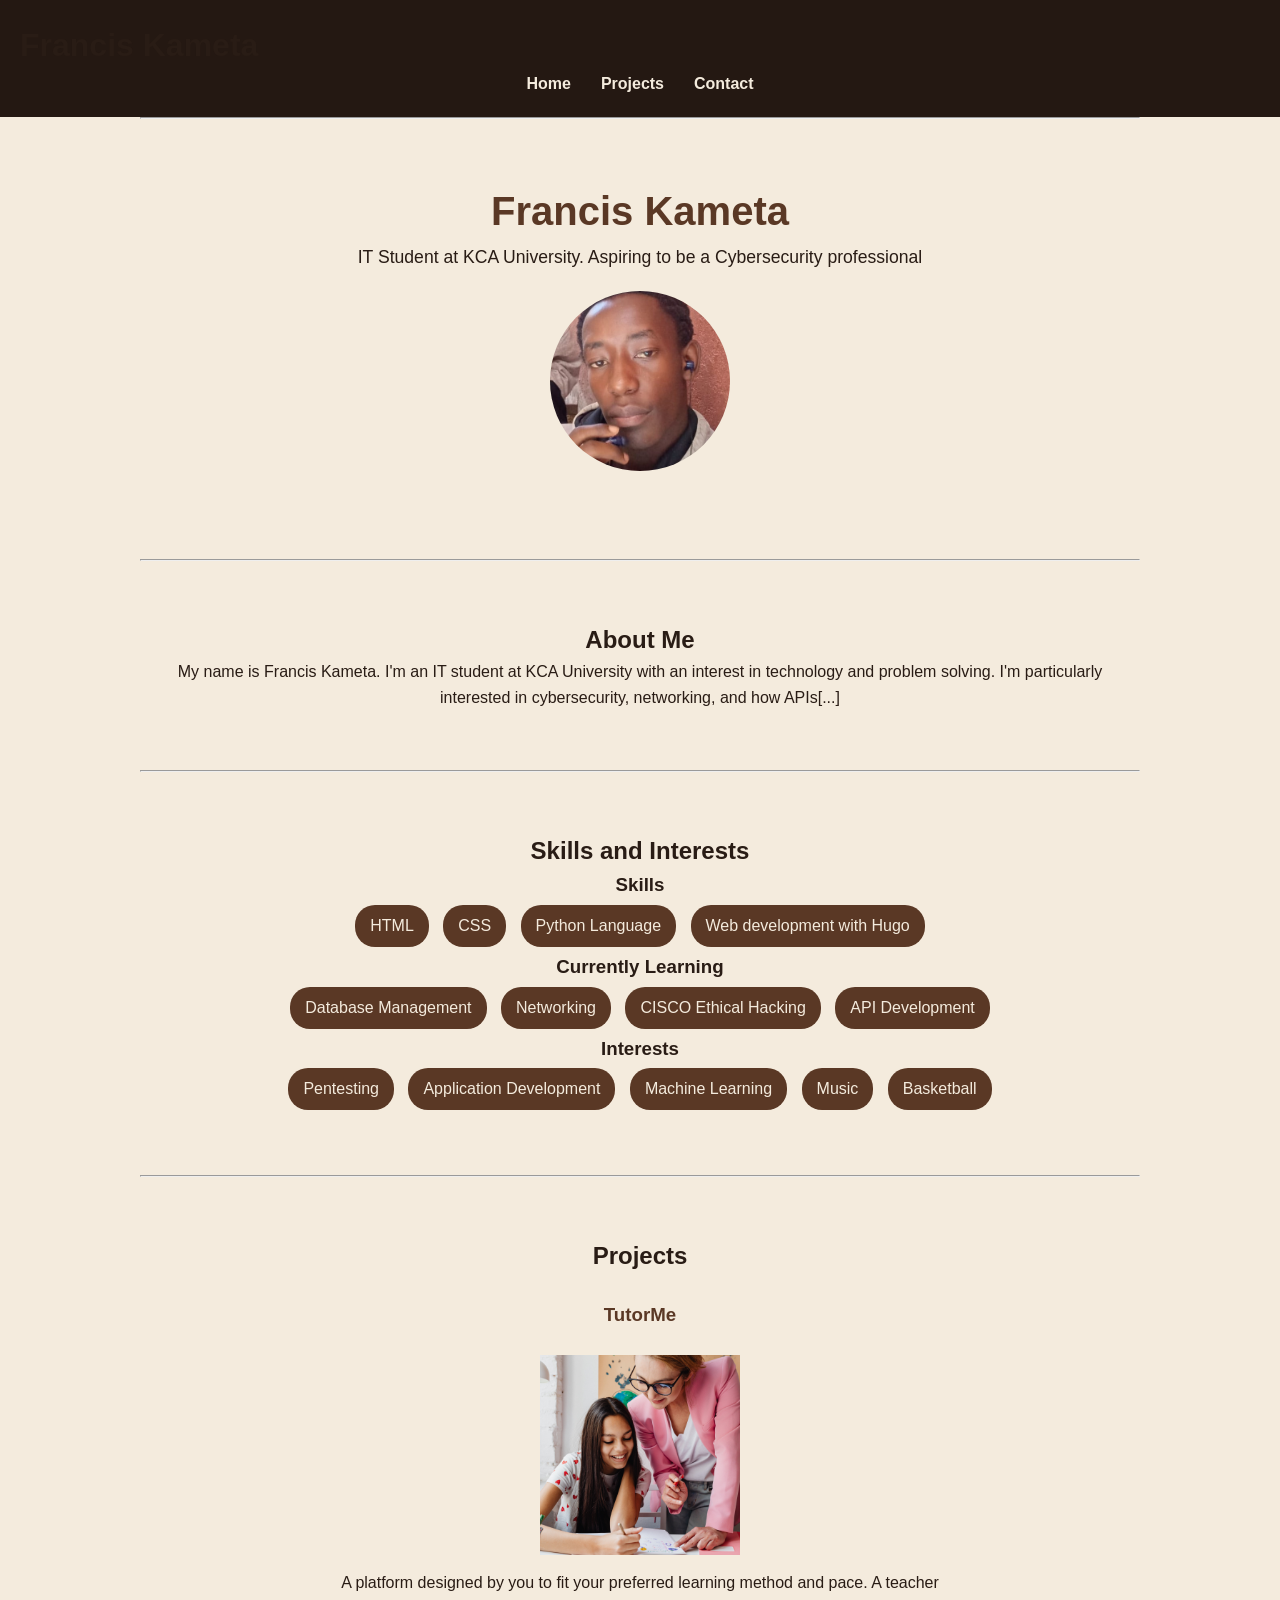
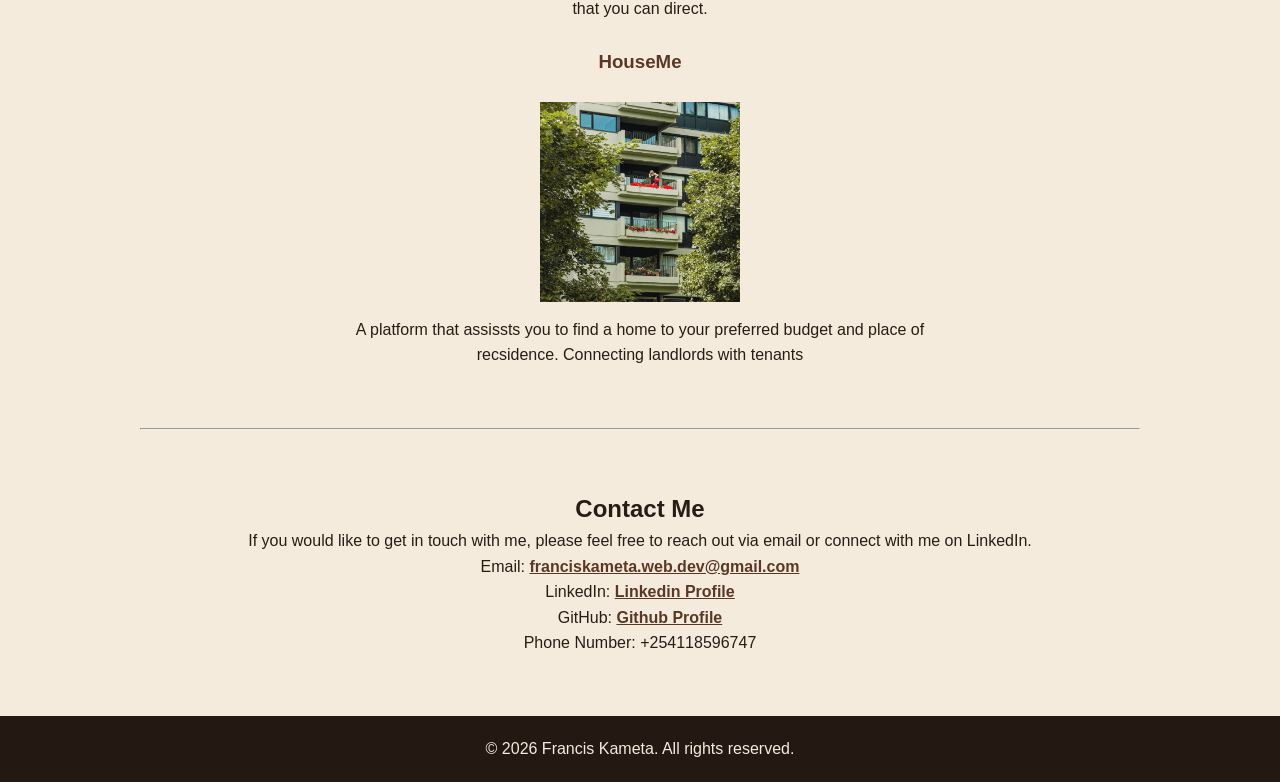
==== index.html @ 8b9b6115 "Fix CSS asset path for Vercel deployment" ====
<!DOCTYPE html>
<html lang="en">
    <head>
        <meta charset="UTF-8">
        <title>My portfolio</title>
        <meta name="viewport" content="width=device-width, initial-scale=1.0">
        <link rel="stylesheet" href="css/style.css">
    </head>
    <body>
        <header>
            <h1>Francis Kameta</h1>
            <nav>
                <a href="index.html">Home</a>
                <a href="projects.html">Projects</a>
                <a href="#contact">Contact</a>
            </nav>
        </header>
        <main>
            <hr>
            <section id="hero">
                <h1>Francis Kameta</h1>
                <p>IT Student at KCA University. Aspiring to be a Cybersecurity professional</p>
                <img src="images/profile picture 1.jpeg" alt="Professional headshot of Francis Kameta">

            </section>
            <hr>
           <section id="about">
            <h2>About Me</h2>
            <p>My name is Francis Kameta. I'm an IT student at KCA University with an interest in technology and problem solving. I'm particularly interested in cybersecurity, networking, and how APIs[...]
           </section>
           <hr>
           <section id="skills">
            <h2>Skills and Interests</h2>
            <h3>Skills</h3>
            <ul>
                <li>HTML</li>
                <li>CSS</li>
                <li>Python Language</li>
                <li>Web development with Hugo</li>
            </ul>
            <h3>Currently Learning</h3>
            <ul>
                <li>Database Management</li>
                <li>Networking</li>
                <li>CISCO Ethical Hacking</li>
                <li>API Development</li>
            </ul>
            <h3>Interests</h3>
            <ul>
                <li>Pentesting</li>
                <li>Application Development</li>
                <li>Machine Learning</li>
                <li>Music</li>
                <li>Basketball</li>
            </ul>
           </section>
           <hr>
           <section id="projects">
            <h2>Projects</h2>

            <h3>TutorMe</h3>
            <img src="images/TutorMe.jpg" alt="Show me how it's done" width="200" height="200">
            <p>A platform designed by you to fit your preferred learning method and pace. A teacher that you can direct.</p>

            <h3>HouseMe</h3>
            <img src="images/HouseMe.jpg" alt="Finding your perfect home" width="200" height="200">
            <p>A platform that assissts you to find a home to your preferred budget and place of recsidence. Connecting landlords with tenants</p>
           </section>
           <hr>
           <section id="contact">
            <h2>Contact Me</h2>
            <p>If you would like to get in touch with me, please feel free to reach out via email or connect with me on LinkedIn.</p>
                <p>Email: 
                    <a href="mailto:franciskameta.web.dev@gmail.com">
                        franciskameta.web.dev@gmail.com
                    </a>
                </p>
                <p>LinkedIn: 
                    <a href="https://www.linkedin.com/in/francis-kameta-bb6ab1411/" target="_blank">
                        Linkedin Profile
                    </a>
                </p>
                <p>GitHub: 
                    <a href="https://github.com/ranciemenace-sys" target="_blank">
                        Github Profile
                    </a>
                </p>
                <p>Phone Number: +254118596747</p>
           </section>

        </main>
        <footer>
            <p>&copy; 2026 Francis Kameta. All rights reserved.</p>
        </footer>
    </body>
</html>
---- css/style.css ----
* {
    margin: 0;
    padding: 0;
    box-sizing: border-box;
}

body {
    background-color: #F4EBDD;
    font-family:Arial, sans-serif;
    color: #291c15;
    line-height: 1.6;

}

header {
    background-color: #241812;
    padding: 20px;
}

nav {
    display: flex;
    justify-content: center;
    gap: 30px;

}

nav a {
    color: #F4EBDD;
    text-decoration: none;
    font-weight: bold;
}

nav a:hover {
    color: #C9A15A;
}

main {
    max-width: 1000px;
    margin: 0 auto;
}

section {
    padding: 60px 20px;
}

#hero {
    text-align: center;
}

#hero img {
    width: 180px;
    height: 180px;
    object-fit: cover;
    border-radius: 50%;
    margin: 20px 0;
}

#hero h1{
    font-size: 2.5rem;
    color: #5A3825;
}

#hero p{
    font-size: 1.1rem;
}

#about {
    text-align: center;
}

#skills {
    text-align: center;
}

#skills li{
    display: inline-block;
    background-color: #5A3825;
    color: #F4EBDD;
    padding: 8px 15px;
    margin: 5px;
    border-radius: 20px;
}

#contact {
    text-align: center;
}

#contact a {
    color: #5A3825;
    font-weight: bold;
}

#contact a:hover {
    color: #C9A15A;
}

footer {
    background-color: #241812;
    color: #F4EBDD;
    text-align: center;
    padding: 20px;
}

#projects {
    text-align: center;
}

#projects img {
    display: block;
    margin: 15px auto;
    object-fit: cover;
}

#projects h3 {
    color: #5A3825;
    margin: 25px 0;
}

#projects p {
    max-width: 600px;
    margin: 0 auto;
}

@media(max-width: 600px) {

    nav{
        flex-direction: column;
        align-items: center;
        gap: 10px;
    }

    #hero h1{
        font-size: 2rem;
    }

    #hero img{
        width: 140px;
        height: 140px;
    }

    section {
        padding: 40px 15px;
    }

}
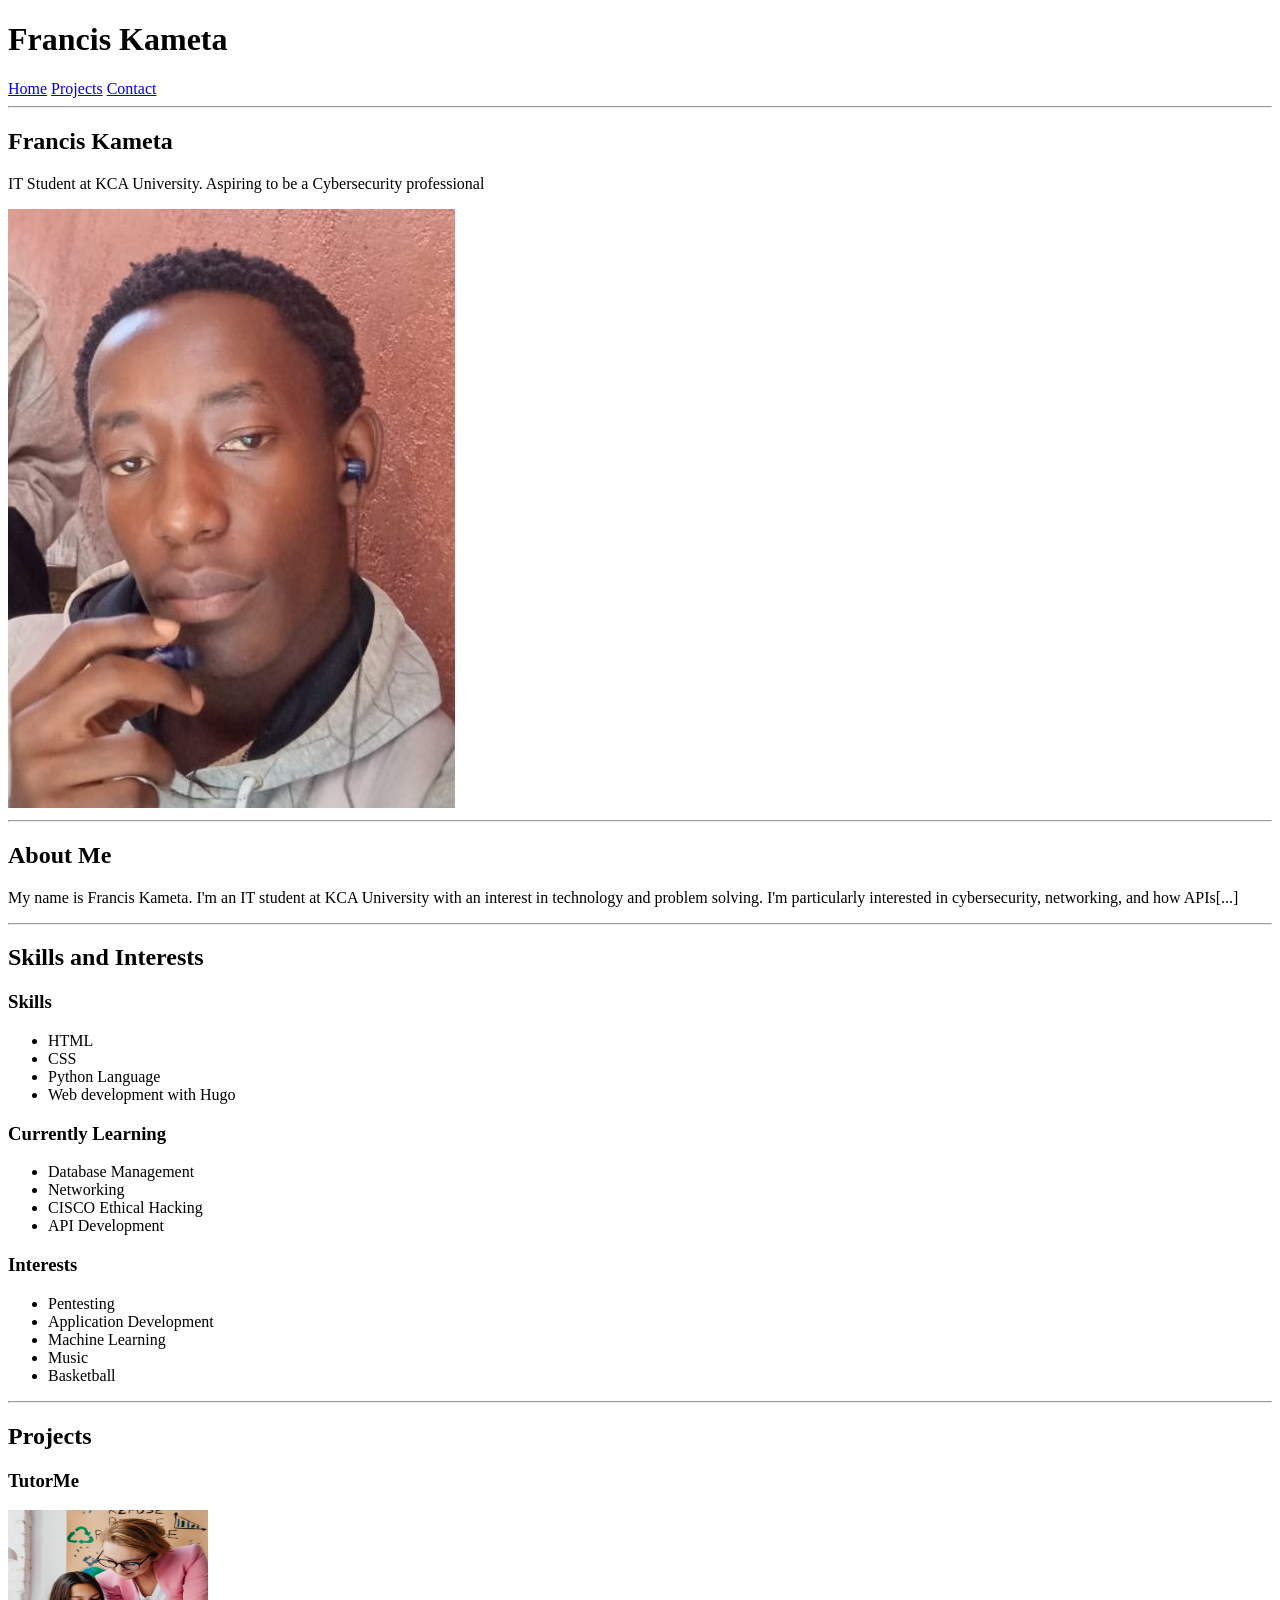
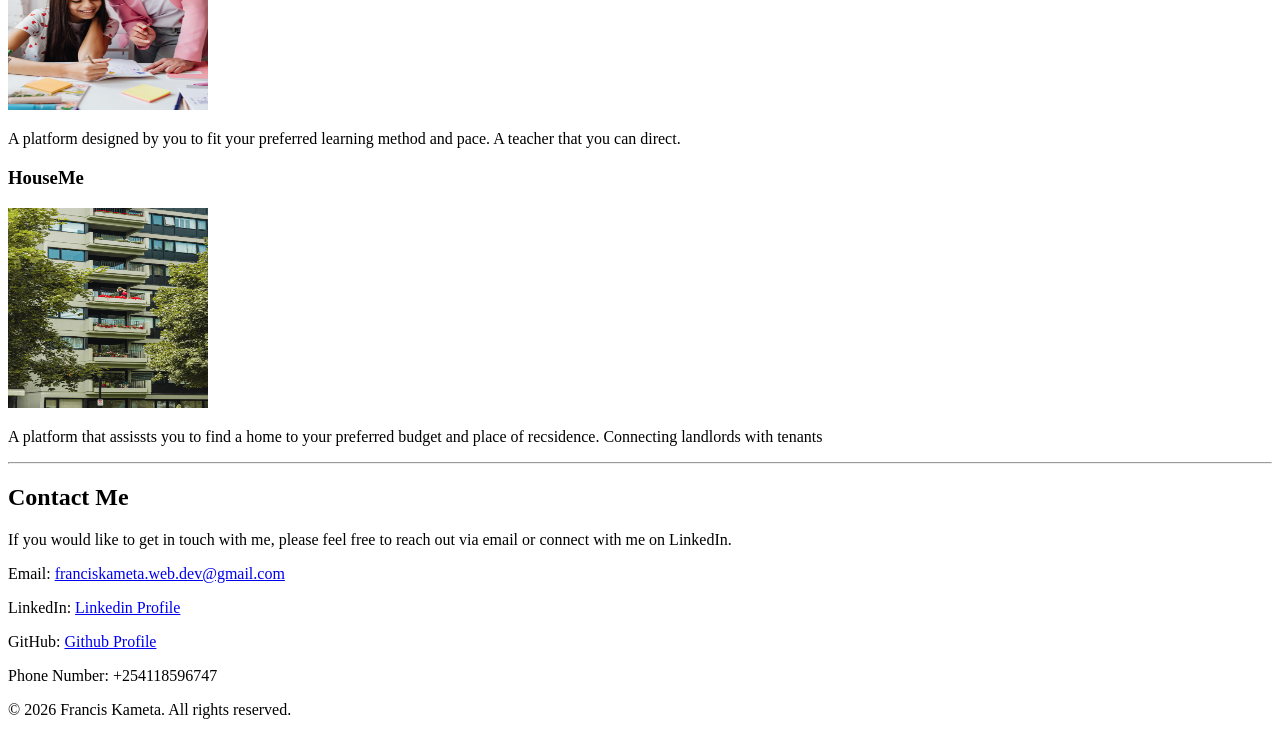
==== commit 08226e04: "Rename stylesheet from style.css to styles.css" ====
--- a/index.html
+++ b/index.html
@@ -4,7 +4,7 @@
         <meta charset="UTF-8">
         <title>My portfolio</title>
         <meta name="viewport" content="width=device-width, initial-scale=1.0">
-        <link rel="stylesheet" href="css/style.css">
+        <link rel="stylesheet" href="css/styles.css">
     </head>
     <body>
         <header>
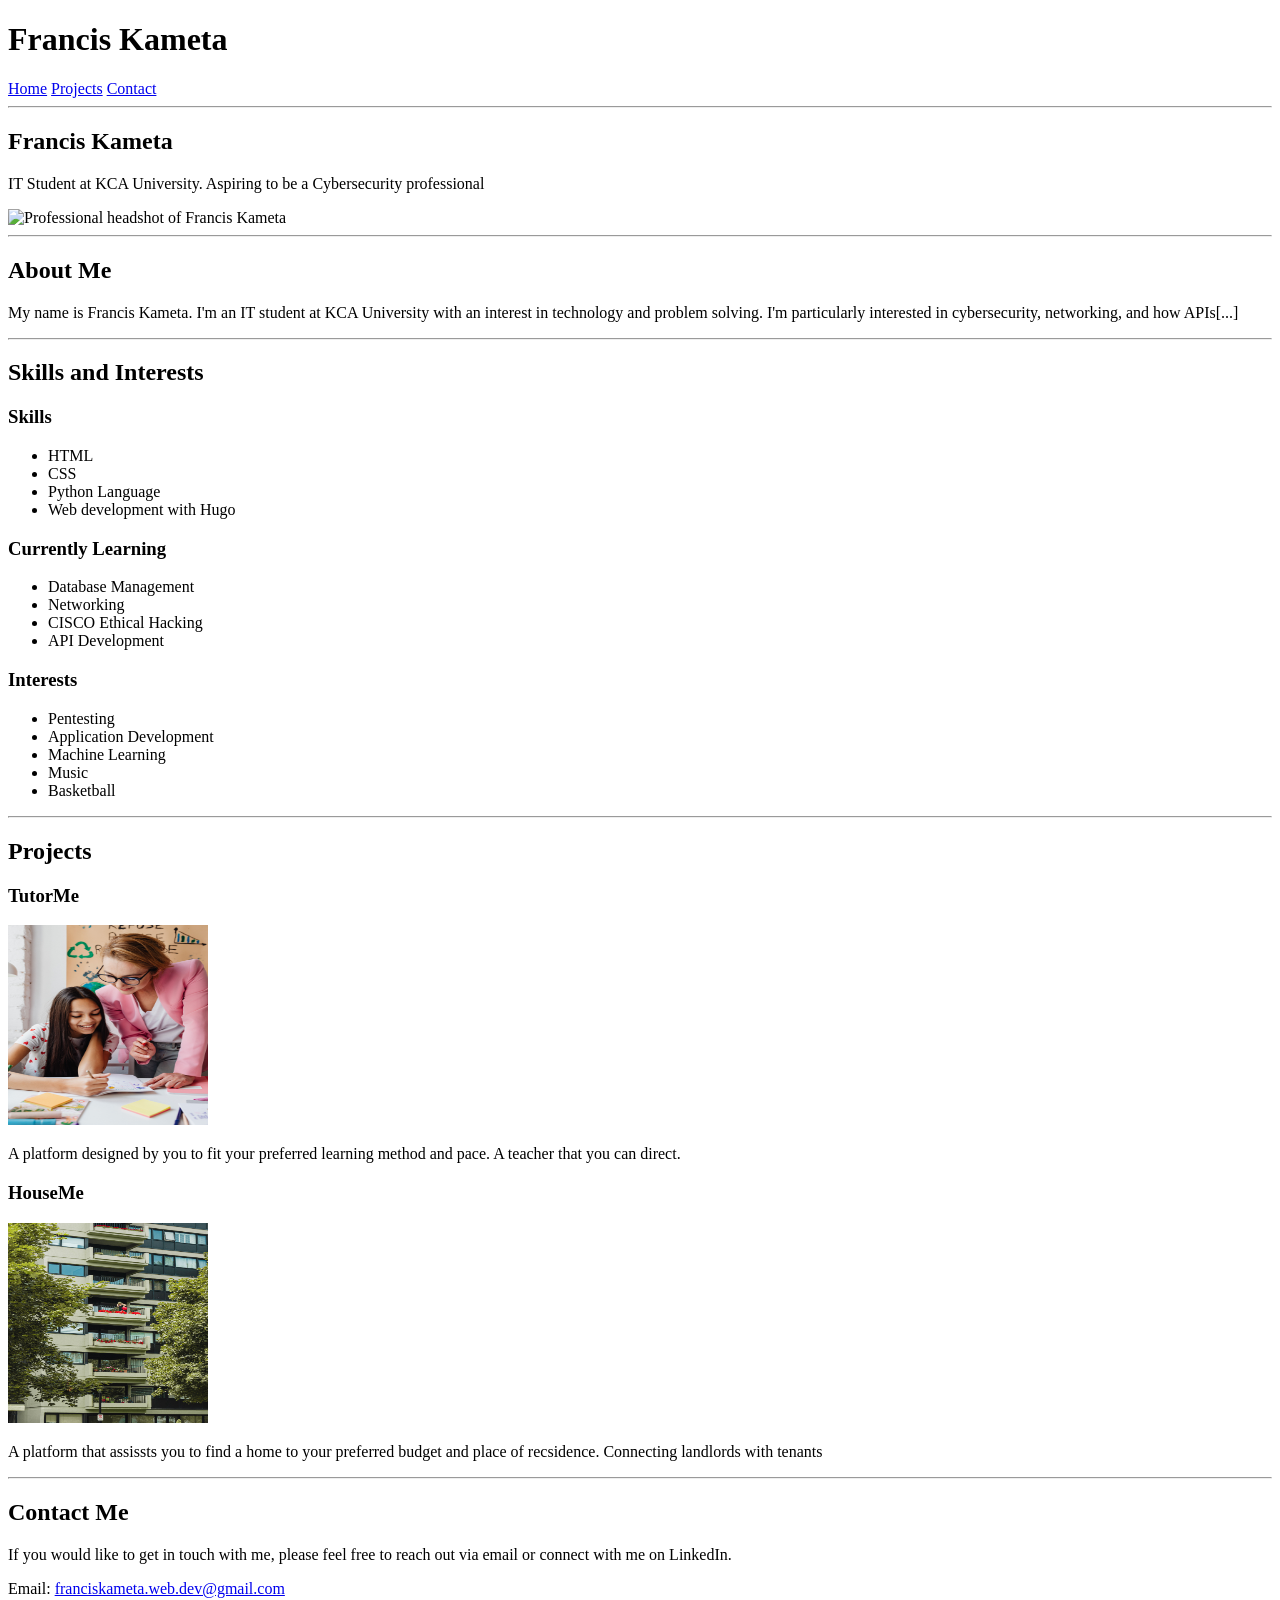
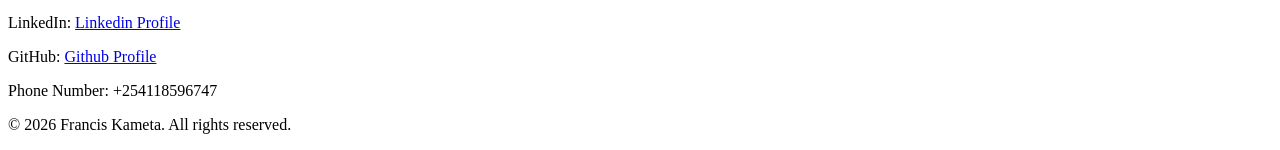
==== commit a327f869: "Update index.html" ====
--- a/index.html
+++ b/index.html
@@ -20,7 +20,7 @@
             <section id="hero">
                 <h1>Francis Kameta</h1>
                 <p>IT Student at KCA University. Aspiring to be a Cybersecurity professional</p>
-                <img src="images/profile picture 1.jpeg" alt="Professional headshot of Francis Kameta">
+                <img src="images/profile-picture-1.jpeg" alt="Professional headshot of Francis Kameta">
 
             </section>
             <hr>
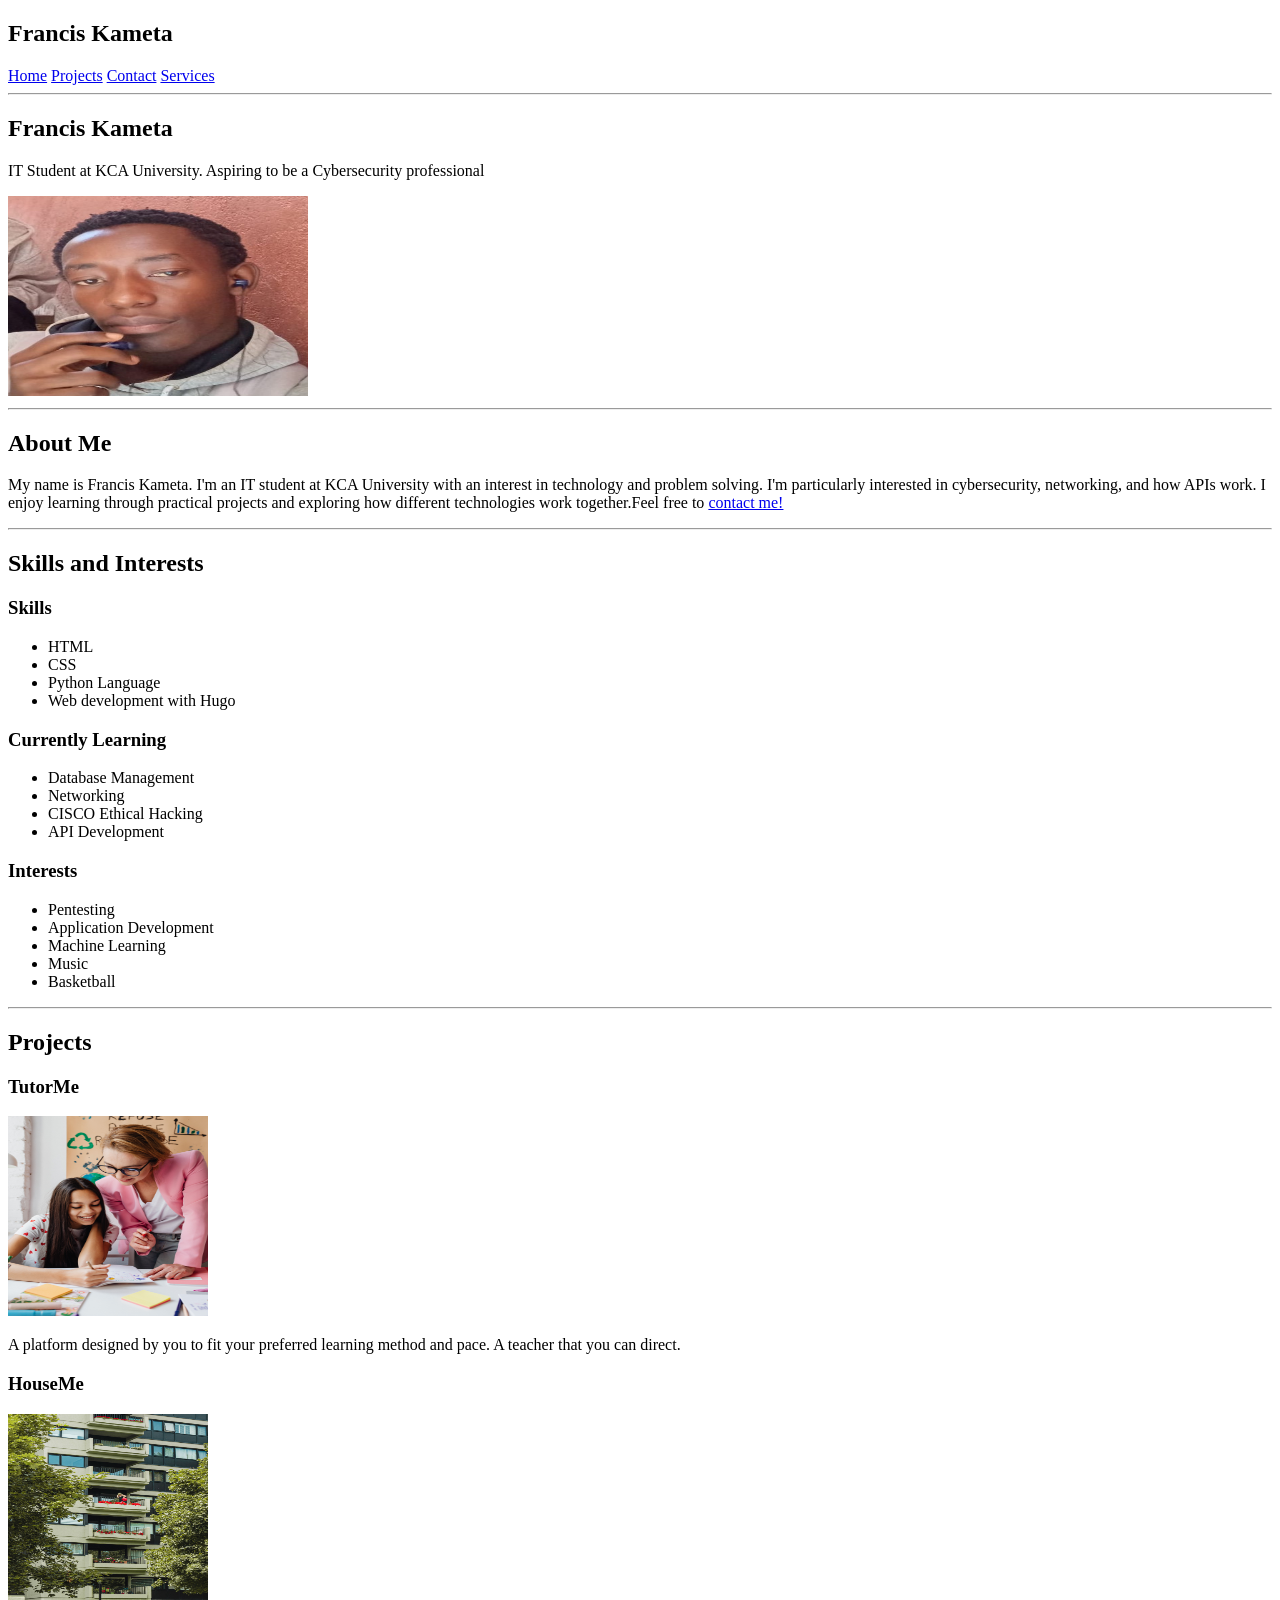
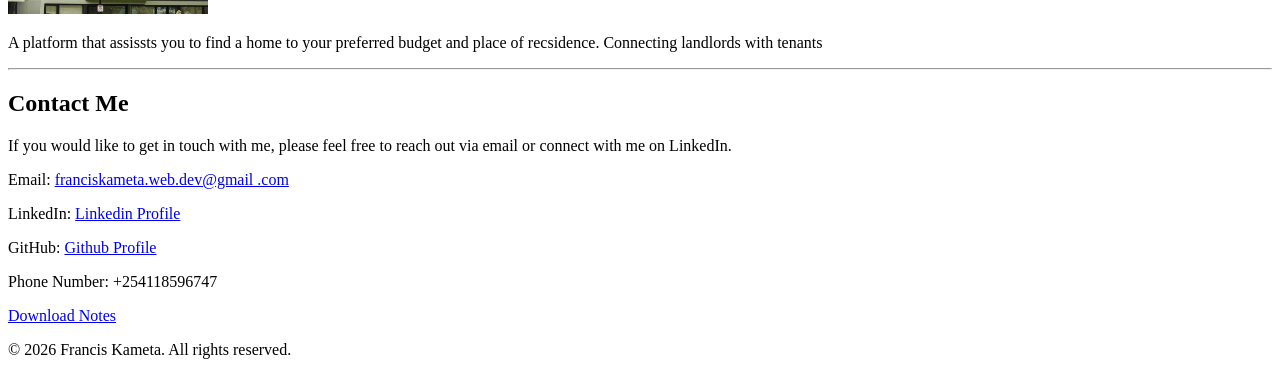
==== commit 2aba2870: "Update index.html" ====
--- a/index.html
+++ b/index.html
@@ -8,11 +8,12 @@
     </head>
     <body>
         <header>
-            <h1>Francis Kameta</h1>
+            <h2>Francis Kameta</h2>
             <nav>
                 <a href="index.html">Home</a>
-                <a href="projects.html">Projects</a>
-                <a href="#contact">Contact</a>
+                <a href="projects.html">Projects</a> 
+                <a href="contact.html">Contact</a> 
+                <a href="services.html">Services</a>
             </nav>
         </header>
         <main>
@@ -20,13 +21,13 @@
             <section id="hero">
                 <h1>Francis Kameta</h1>
                 <p>IT Student at KCA University. Aspiring to be a Cybersecurity professional</p>
-                <img src="images/profile-picture-1.jpeg" alt="Professional headshot of Francis Kameta">
+                <img src="images/profile picture 1.jpeg" alt="Professional headshot of Francis Kameta" loading="lazy" width="300" height="200">
 
             </section>
             <hr>
            <section id="about">
             <h2>About Me</h2>
-            <p>My name is Francis Kameta. I'm an IT student at KCA University with an interest in technology and problem solving. I'm particularly interested in cybersecurity, networking, and how APIs[...]
+            <p>My name is Francis Kameta. I'm an IT student at KCA University with an interest in technology and problem solving. I'm particularly interested in cybersecurity, networking, and how APIs work. I enjoy learning through practical projects and exploring how different technologies work together.Feel free to <a href="#contact">contact me!</a></p>
            </section>
            <hr>
            <section id="skills">
@@ -71,8 +72,8 @@
             <h2>Contact Me</h2>
             <p>If you would like to get in touch with me, please feel free to reach out via email or connect with me on LinkedIn.</p>
                 <p>Email: 
-                    <a href="mailto:franciskameta.web.dev@gmail.com">
-                        franciskameta.web.dev@gmail.com
+                    <a href="mailto:franciskameta.web.dev@gmail .com">
+                        franciskameta.web.dev@gmail .com
                     </a>
                 </p>
                 <p>LinkedIn: 
@@ -86,6 +87,7 @@
                     </a>
                 </p>
                 <p>Phone Number: +254118596747</p>
+                <a href="files/notes.pdf" download>Download Notes</a>
            </section>
 
         </main>
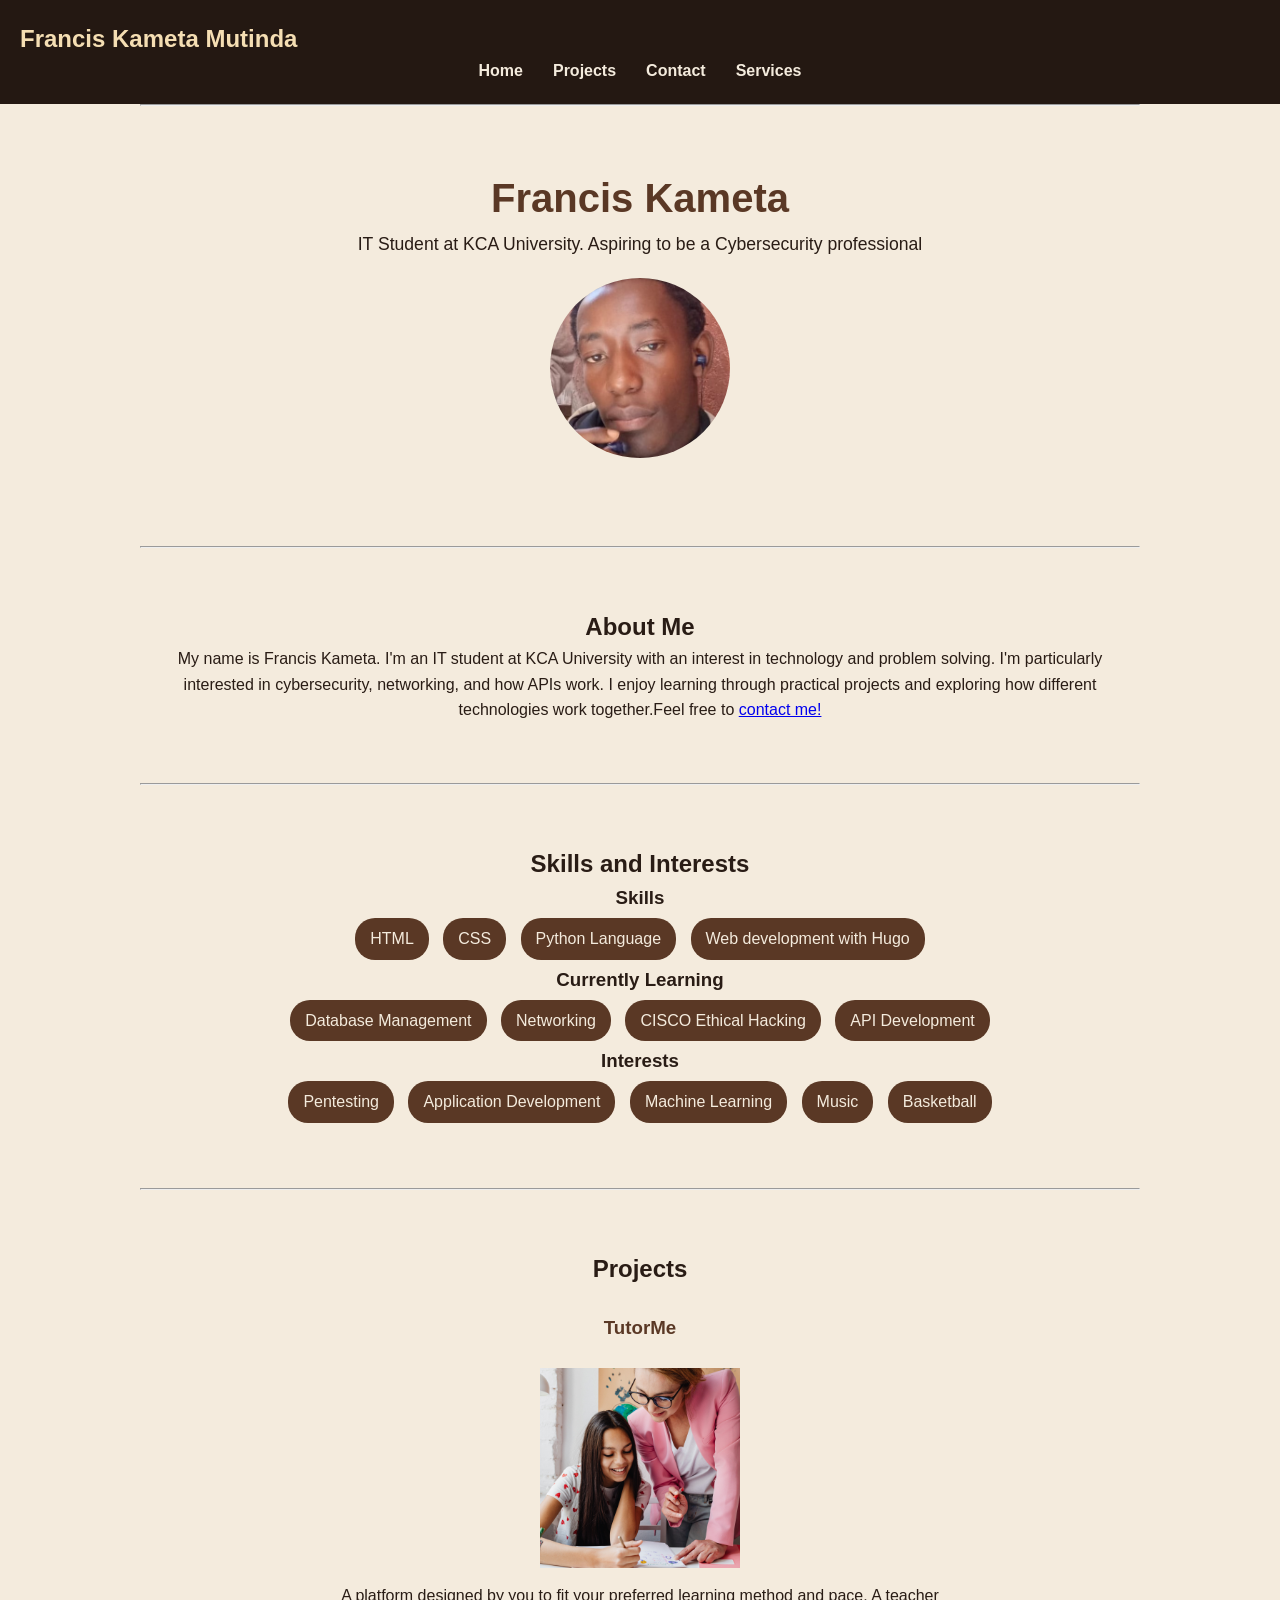
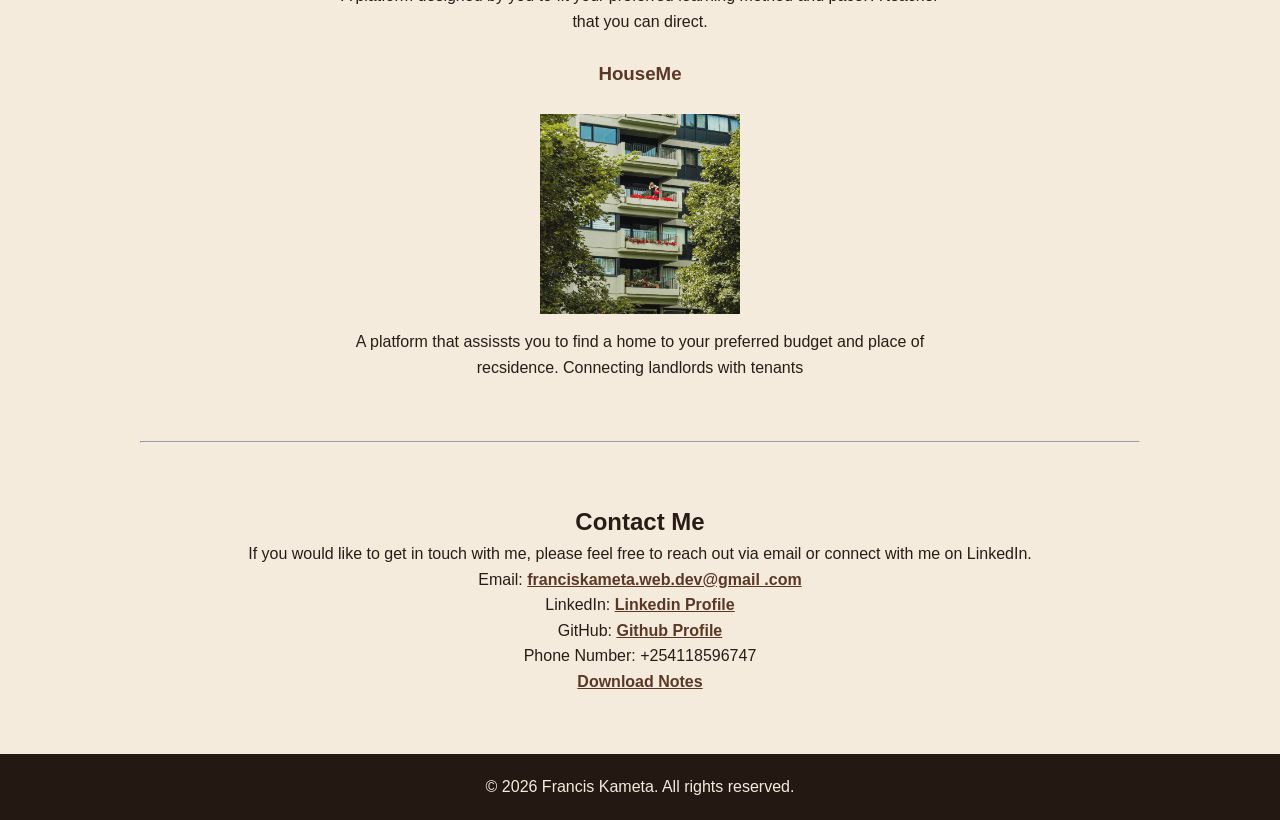
==== commit e176d54f: "name change" ====
--- a/index.html
+++ b/index.html
@@ -8,7 +8,7 @@
     </head>
     <body>
         <header>
-            <h2>Francis Kameta</h2>
+            <h2>Francis Kameta Mutinda</h2>
             <nav>
                 <a href="index.html">Home</a>
                 <a href="projects.html">Projects</a> 
--- a/css/styles.css
+++ b/css/styles.css
@@ -0,0 +1,301 @@
+header h2 {
+    color: wheat;
+    font-weight: bold;
+}
+
+* {
+    margin: 0;
+    padding: 0;
+    box-sizing: border-box;
+}
+
+body {
+    background-color: #F4EBDD;
+    font-family:Arial, sans-serif;
+    color: #291c15;
+    line-height: 1.6;
+
+}
+
+header {
+    background-color: #241812;
+    padding: 20px;
+}
+
+nav {
+    display: flex;
+    justify-content: center;
+    gap: 30px;
+
+}
+
+nav a {
+    color: #F4EBDD;
+    text-decoration: none;
+    font-weight: bold;
+}
+
+nav a:hover {
+    color: #C9A15A;
+}
+
+main {
+    max-width: 1000px;
+    margin: 0 auto;
+}
+
+section {
+    padding: 60px 20px;
+}
+
+#hero {
+    text-align: center;
+}
+
+#hero img {
+    width: 180px;
+    height: 180px;
+    object-fit: cover;
+    border-radius: 50%;
+    margin: 20px 0;
+}
+
+#hero h1{
+    font-size: 2.5rem;
+    color: #5A3825;
+}
+
+#hero p{
+    font-size: 1.1rem;
+}
+
+#about {
+    text-align: center;
+}
+
+#skills {
+    text-align: center;
+}
+
+#skills li{
+    display: inline-block;
+    background-color: #5A3825;
+    color: #F4EBDD;
+    padding: 8px 15px;
+    margin: 5px;
+    border-radius: 20px;
+}
+
+#contact {
+    text-align: center;
+}
+
+#contact a {
+    color: #5A3825;
+    font-weight: bold;
+}
+
+#contact a:hover {
+    color: #C9A15A;
+}
+
+footer {
+    background-color: #241812;
+    color: #F4EBDD;
+    text-align: center;
+    padding: 20px;
+}
+
+#projects {
+    text-align: center;
+}
+
+#project-grid {
+    display: grid;
+    grid-template-columns: repeat(auto-fit, minmax(250px, 1fr));
+    gap: 20px;
+}
+
+#projects img {
+    display: block;
+    margin: 15px auto;
+    object-fit: cover;
+}
+
+#projects h3 {
+    color: #5A3825;
+    margin: 25px 0;
+}
+
+#projects p {
+    max-width: 600px;
+    margin: 0 auto;
+}
+
+@media(max-width: 600px) {
+
+    nav{
+        flex-direction: column;
+        align-items: center;
+        gap: 10px;
+    }
+
+    #hero h1{
+        font-size: 2rem;
+    }
+
+    #hero img{
+        width: 140px;
+        height: 140px;
+    }
+
+    section {
+        padding: 40px 15px;
+    }
+
+}
+
+div.progress-bar {
+    width: 100%;
+    background-color: #8A6348;
+    border-radius: 20px;
+    height: 25px;
+}
+
+.progress{
+    height: 100%;
+    border-radius: 20px;
+    background-color: #C9A15A;
+}
+
+.html-progress {
+    width: 70%;
+}
+    
+.css-progress {
+    width: 60%;
+}
+
+.python-progress {
+    width: 65%;
+}
+
+.networking-progress {
+    width: 50%;
+}
+
+.database-progress {
+    width: 40%;
+}
+
+.project-card {
+    background-color: #ffffff;
+    padding: 20px;
+    border-radius: 10px;
+    box-shadow: 10px 10px 10px rgba(36, 24, 18, 0.30);
+}
+
+.project-card img{
+    width: 100%;
+    height: 200px;
+    border-radius: 10px;
+    object-fit: cover;
+}
+
+.project-card h3{
+    color:#5A3825;
+    margin-bottom: 10px;
+}
+
+.project-card p{
+    margin-bottom: 20px;
+    margin-top: 10px;
+    color: #241812;
+}
+
+.project-card li {
+    display: inline-block;
+    background-color: #C9A15A;
+    font-weight: bold;
+    color: #5A3825;
+    padding: 5px 10px;
+    border-radius: 5px;
+    margin-left : 5px;
+    margin-top: 10px;
+}
+
+.project-card h4 {
+    margin-top: 10px;
+    margin-bottom: 10px;
+}
+
+.project-status {
+    margin-top: 15px;
+    font-weight: bold;
+    background-color: #5A3825;
+    color: #C9A15A;
+    padding: 5px 10px;
+    border-radius: 20px;
+    display: inline-block;
+}
+
+#contactForm {
+    background-color: #ffffff;
+    padding: 30px;
+    margin-top: 25px;
+    border-radius: 10px;
+    box-shadow: 10px 10px 10px rgba(36, 24, 18, 0.30);
+    text-align: left;
+}
+
+#contactForm label {
+    display: block;
+    margin-top: 15px;
+    margin-bottom: 5px;
+    font-weight: bold;
+    color: #5A3825;
+}
+
+#contactForm input,
+#contactForm textarea {
+    width: 100%;
+    padding: 12px;
+    border: 1px solid #8A6348;
+    border-radius: 6px;
+    background-color: #F4EBDD;
+    color: #291c15;
+    font-family: Arial, sans-serif;
+    font-size: 16px;
+}
+
+#contactForm textarea {
+    min-height: 150px;
+    resize: vertical;
+}
+
+#contactForm input:focus,
+#contactForm textarea:focus {
+    outline: none;
+    border: 2px solid #C9A15A;
+}
+
+#contactForm button {
+    margin-top: 20px;
+    background-color: #5A3825;
+    color: #F4EBDD;
+    border: none;
+    padding: 12px 22px;
+    border-radius: 6px;
+    cursor: pointer;
+    font-weight: bold;
+}
+
+#contactForm button:hover {
+    background-color: #C9A15A;
+    color: #291c15;
+}
+
+#formMessage {
+    margin-top: 15px;
+    font-weight: bold;
+}
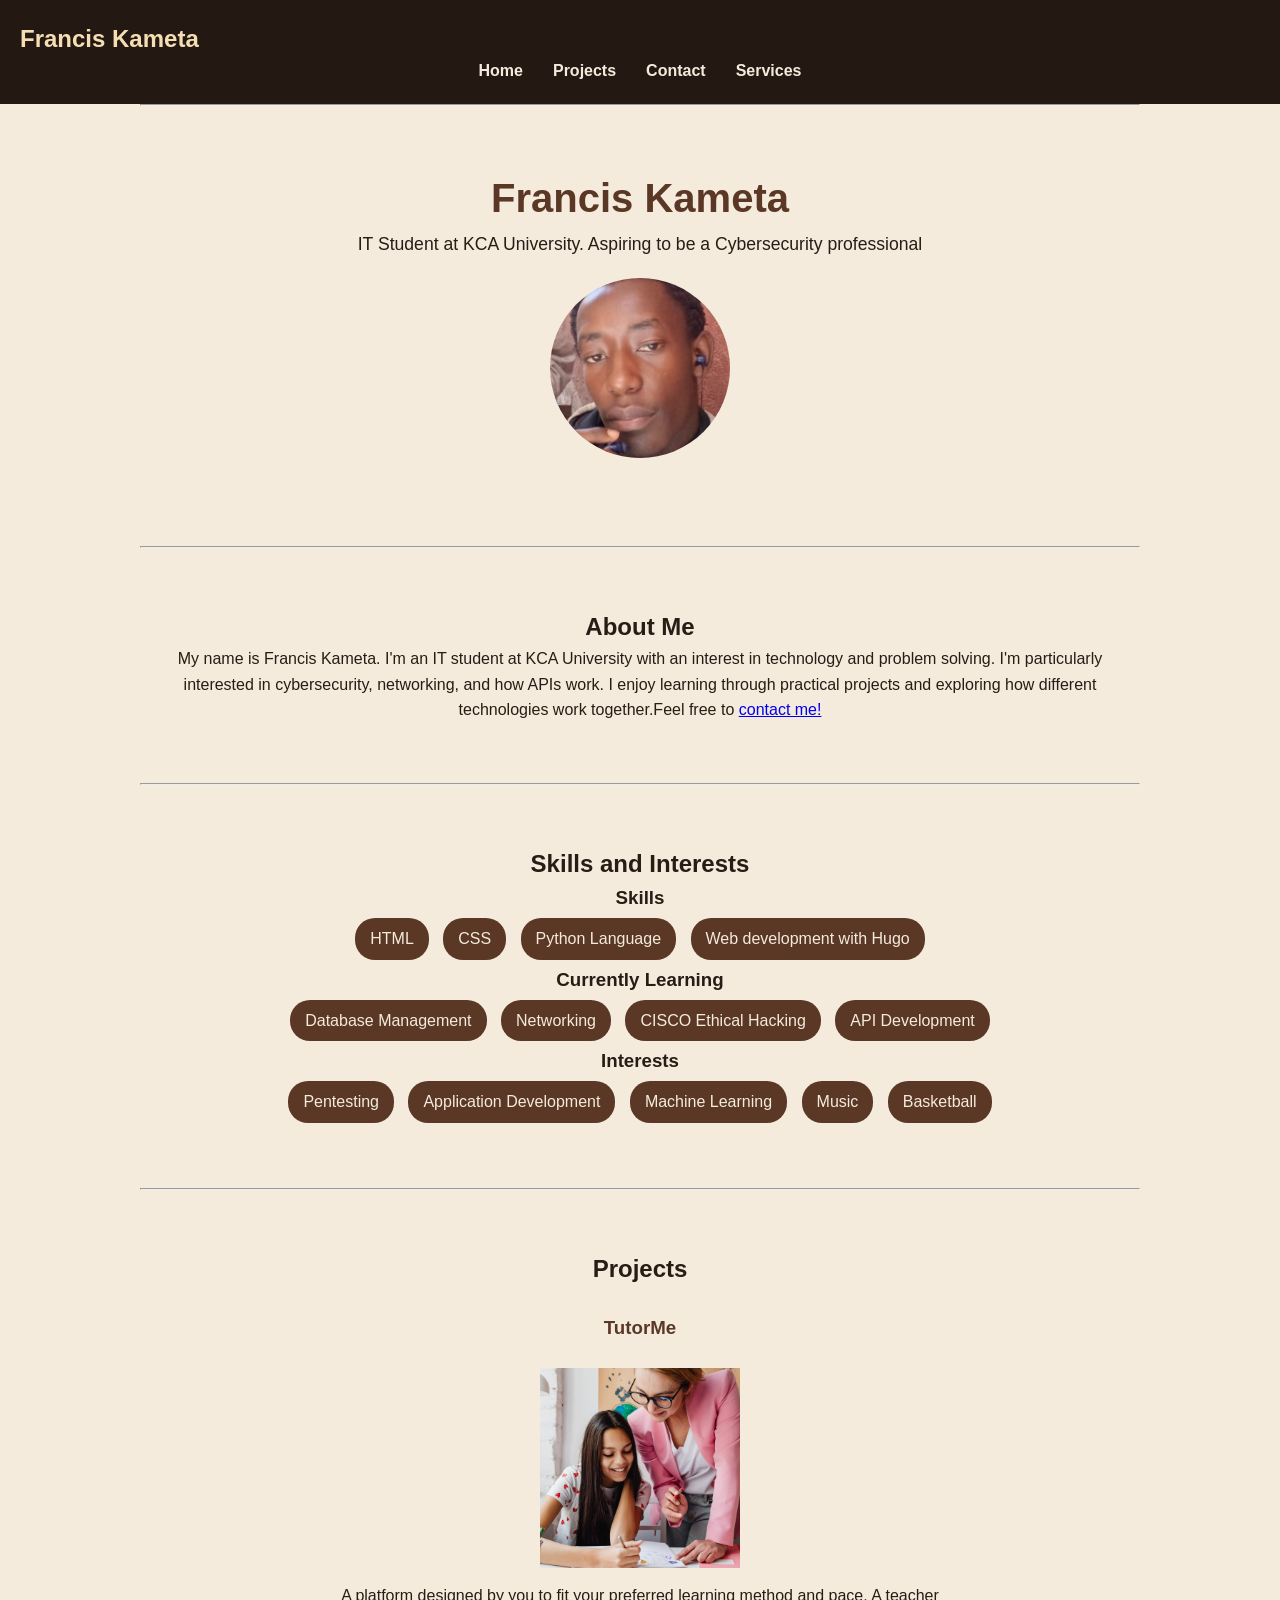
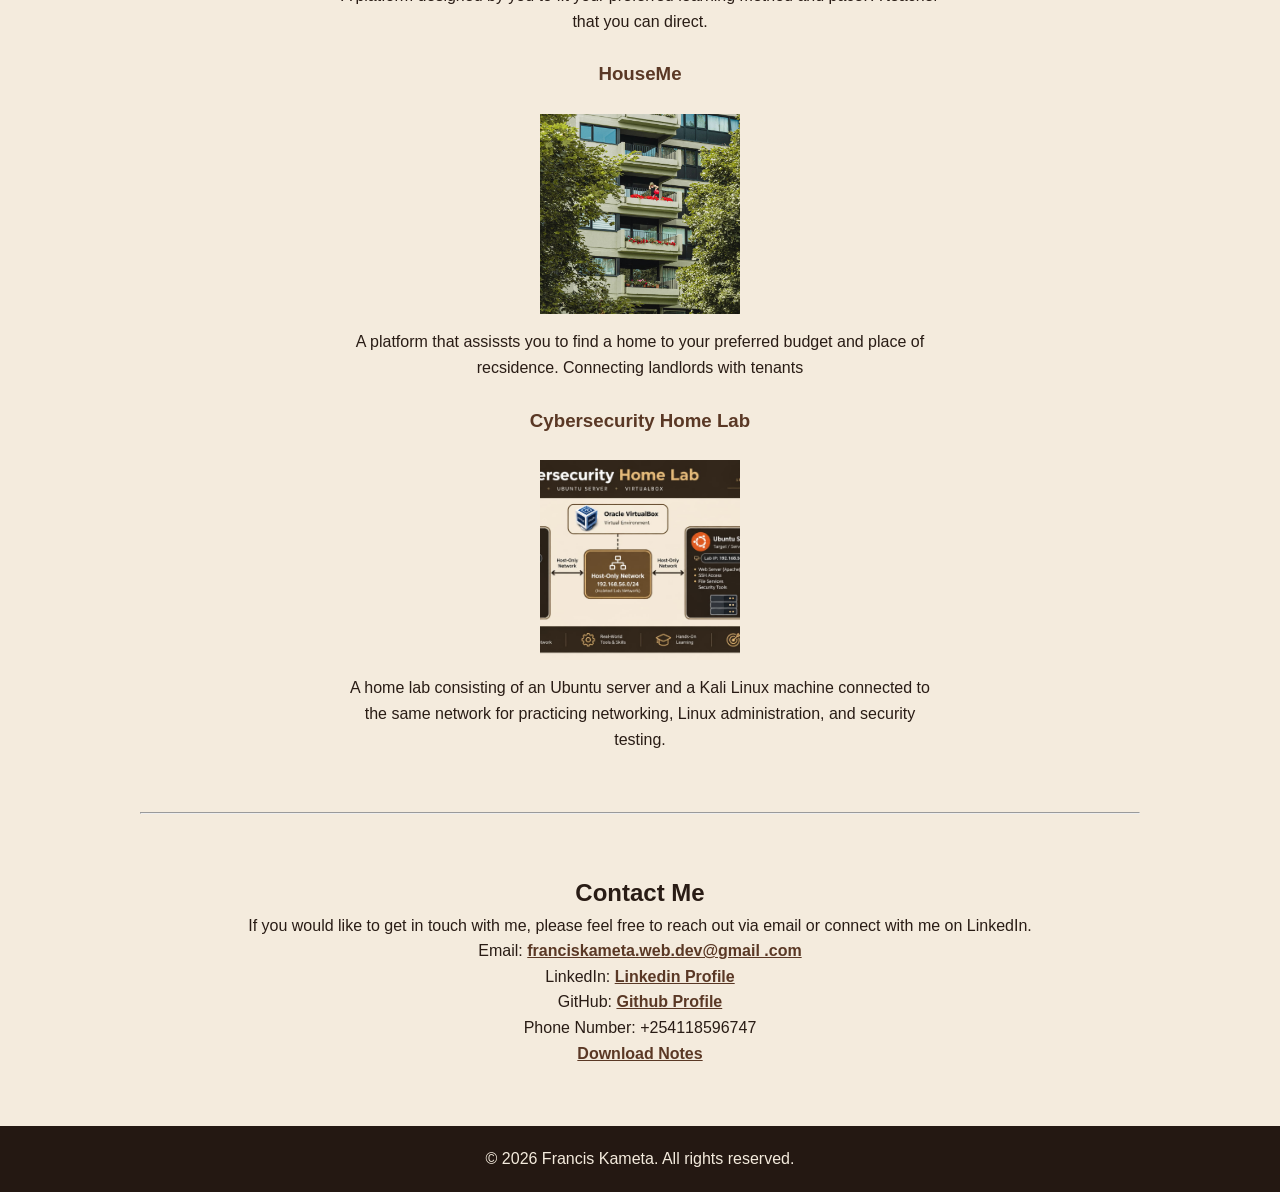
==== commit 7853871e: "Updated features and testing" ====
--- a/index.html
+++ b/index.html
@@ -8,7 +8,7 @@
     </head>
     <body>
         <header>
-            <h2>Francis Kameta Mutinda</h2>
+            <h2>Francis Kameta</h2>
             <nav>
                 <a href="index.html">Home</a>
                 <a href="projects.html">Projects</a> 
@@ -60,13 +60,17 @@
             <h2>Projects</h2>
 
             <h3>TutorMe</h3>
-            <img src="images/TutorMe.jpg" alt="Show me how it's done" width="200" height="200">
+            <img src="images/TutorMe.jpg" alt="Show me how it's done" width="200" height="200" loading="lazy">
             <p>A platform designed by you to fit your preferred learning method and pace. A teacher that you can direct.</p>
 
             <h3>HouseMe</h3>
-            <img src="images/HouseMe.jpg" alt="Finding your perfect home" width="200" height="200">
+            <img src="images/HouseMe.jpg" alt="Finding your perfect home" width="200" height="200" loading="lazy">
             <p>A platform that assissts you to find a home to your preferred budget and place of recsidence. Connecting landlords with tenants</p>
-           </section>
+           
+            <h3>Cybersecurity Home Lab</h3>
+            <img src="images/Cybersecurity-home-lab-Architecture.jpg" alt="A home lab for cybersecurity practice" width="200" height="200" loading="lazy">
+            <p>A home lab consisting of an Ubuntu server and a Kali Linux machine connected to the same network for practicing networking, Linux administration, and security testing.</p>
+        </section>
            <hr>
            <section id="contact">
             <h2>Contact Me</h2>
--- a/css/styles.css
+++ b/css/styles.css
@@ -298,4 +298,21 @@
 #formMessage {
     margin-top: 15px;
     font-weight: bold;
+}
+
+button {
+    margin-top: 20px;
+    background-color: #5A3825;
+    color: #F4EBDD;
+    border: none;
+    padding: 12px 22px;
+    border-radius: 6px;
+    cursor: pointer;
+    font-weight: bold;
+    margin-bottom: 20px;
+}
+
+button:hover {
+    background-color: #C9A15A;
+    color: #291c15;
 }
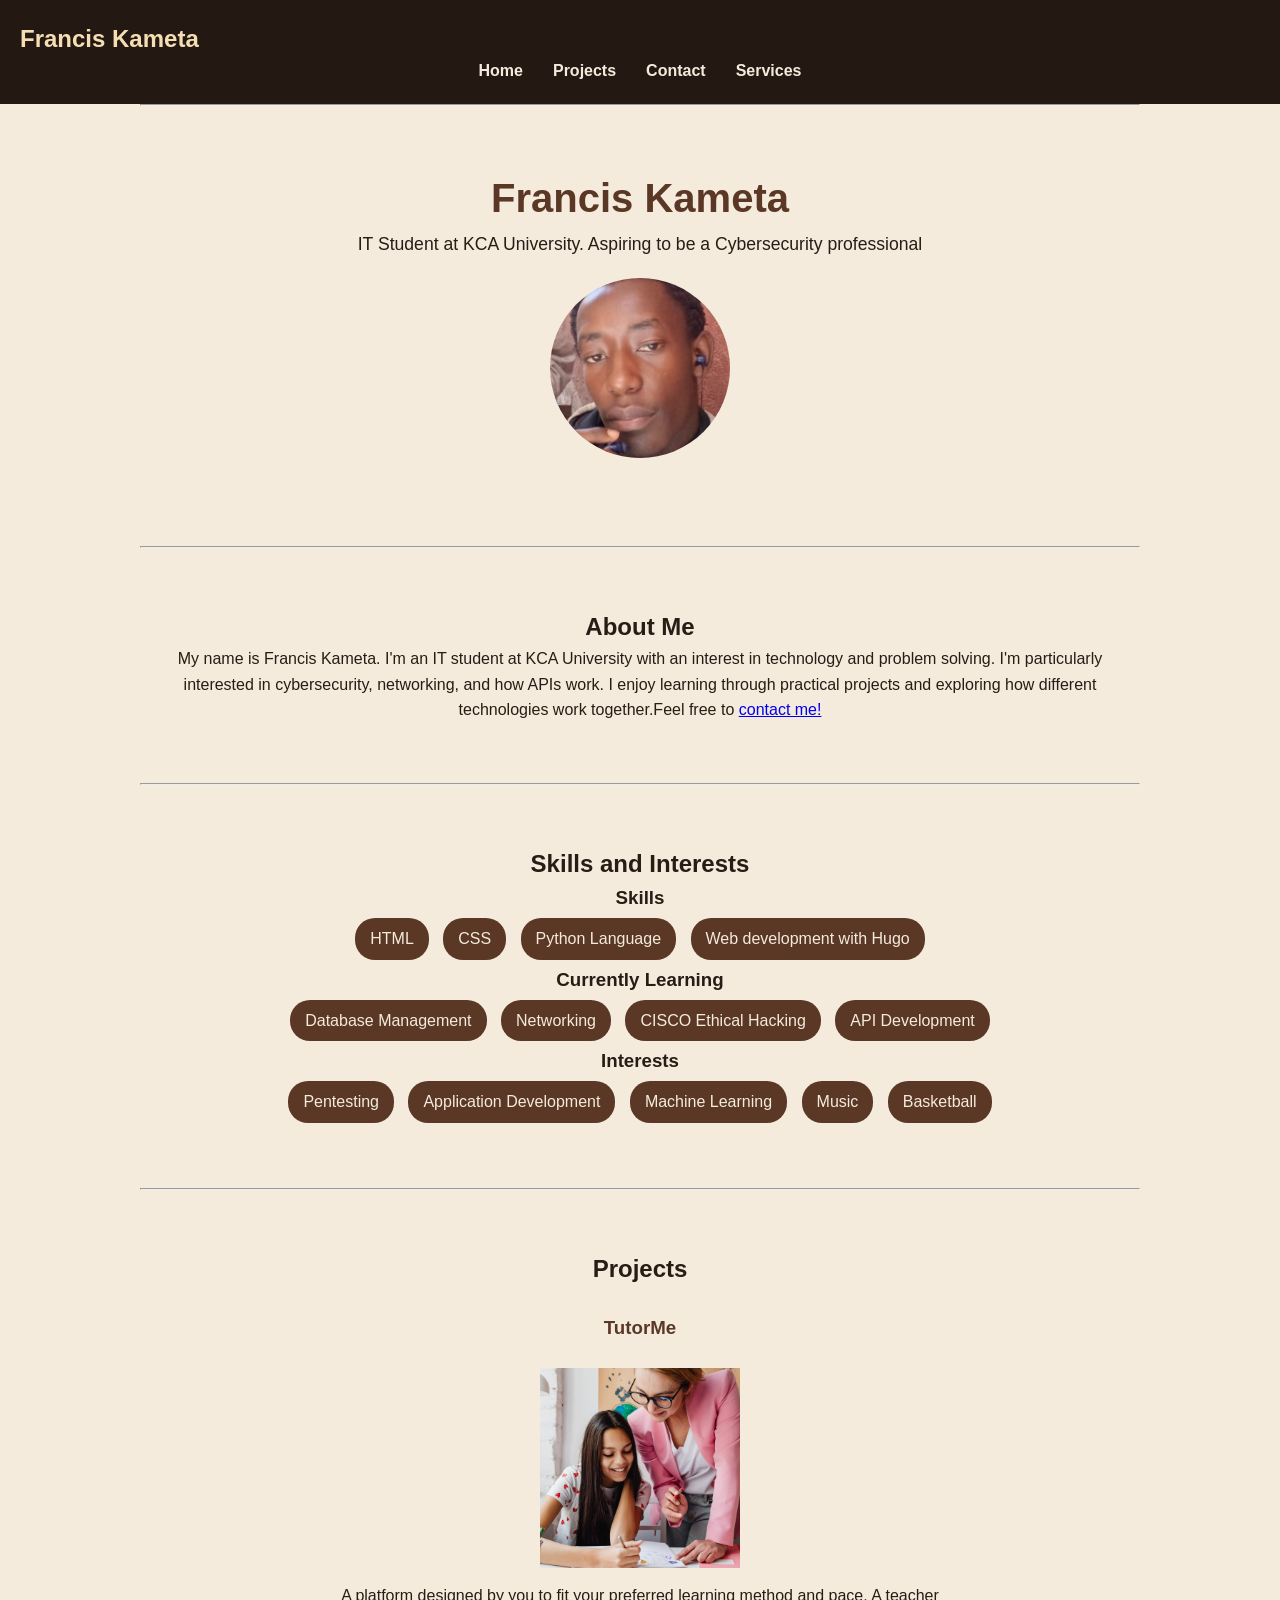
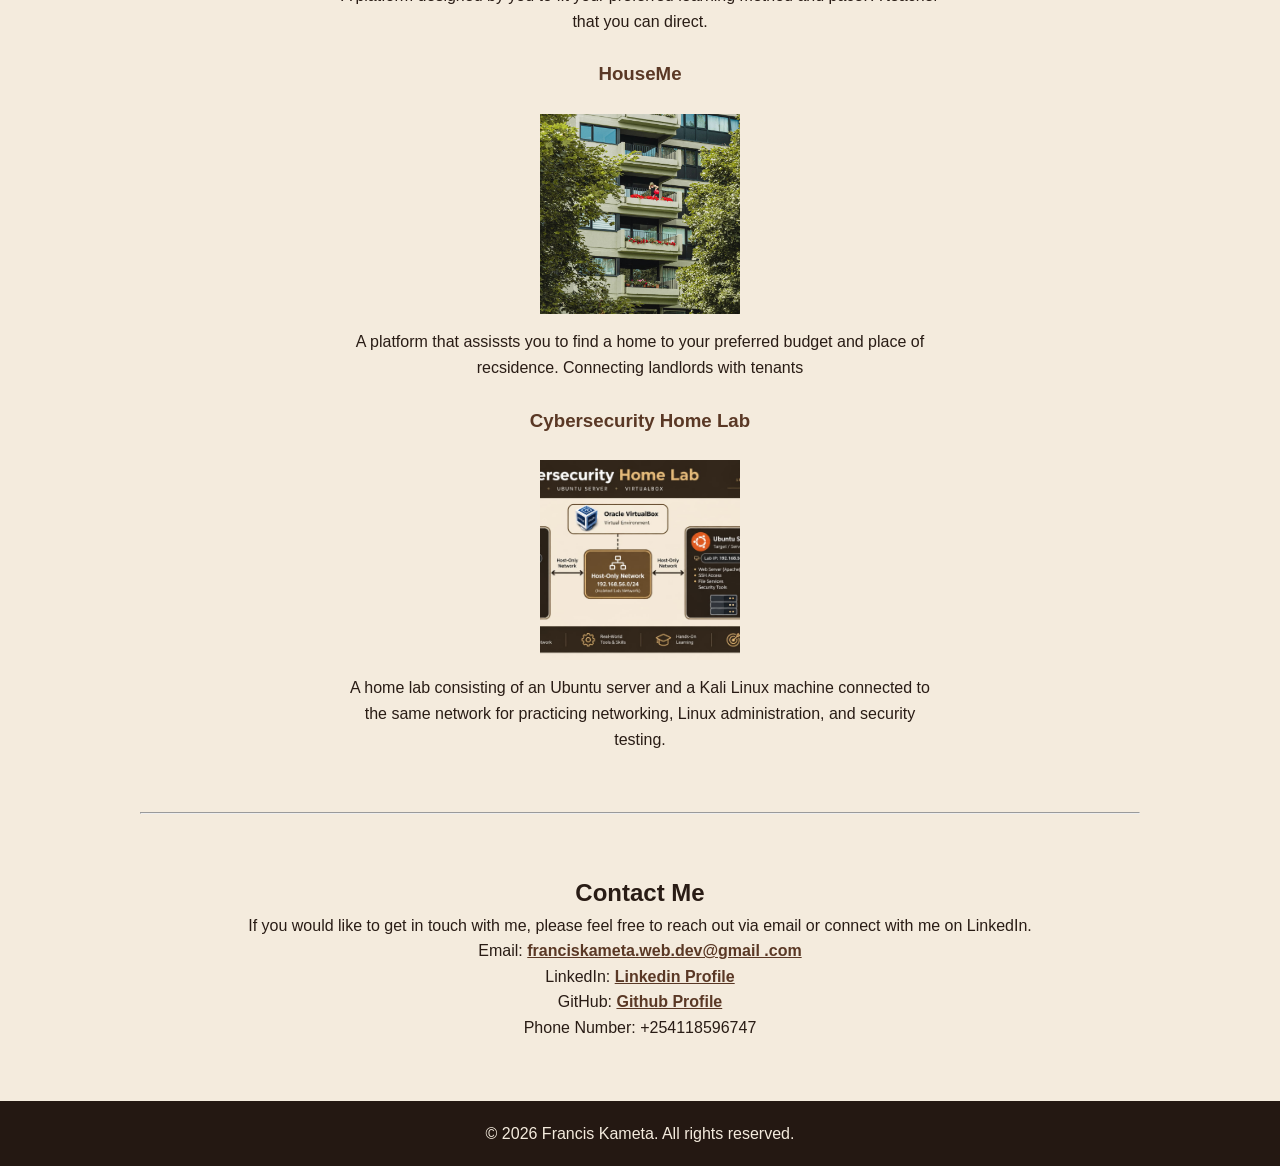
==== commit 526df1d4: "Removed notes downloader" ====
--- a/index.html
+++ b/index.html
@@ -91,7 +91,6 @@
                     </a>
                 </p>
                 <p>Phone Number: +254118596747</p>
-                <a href="files/notes.pdf" download>Download Notes</a>
            </section>
 
         </main>
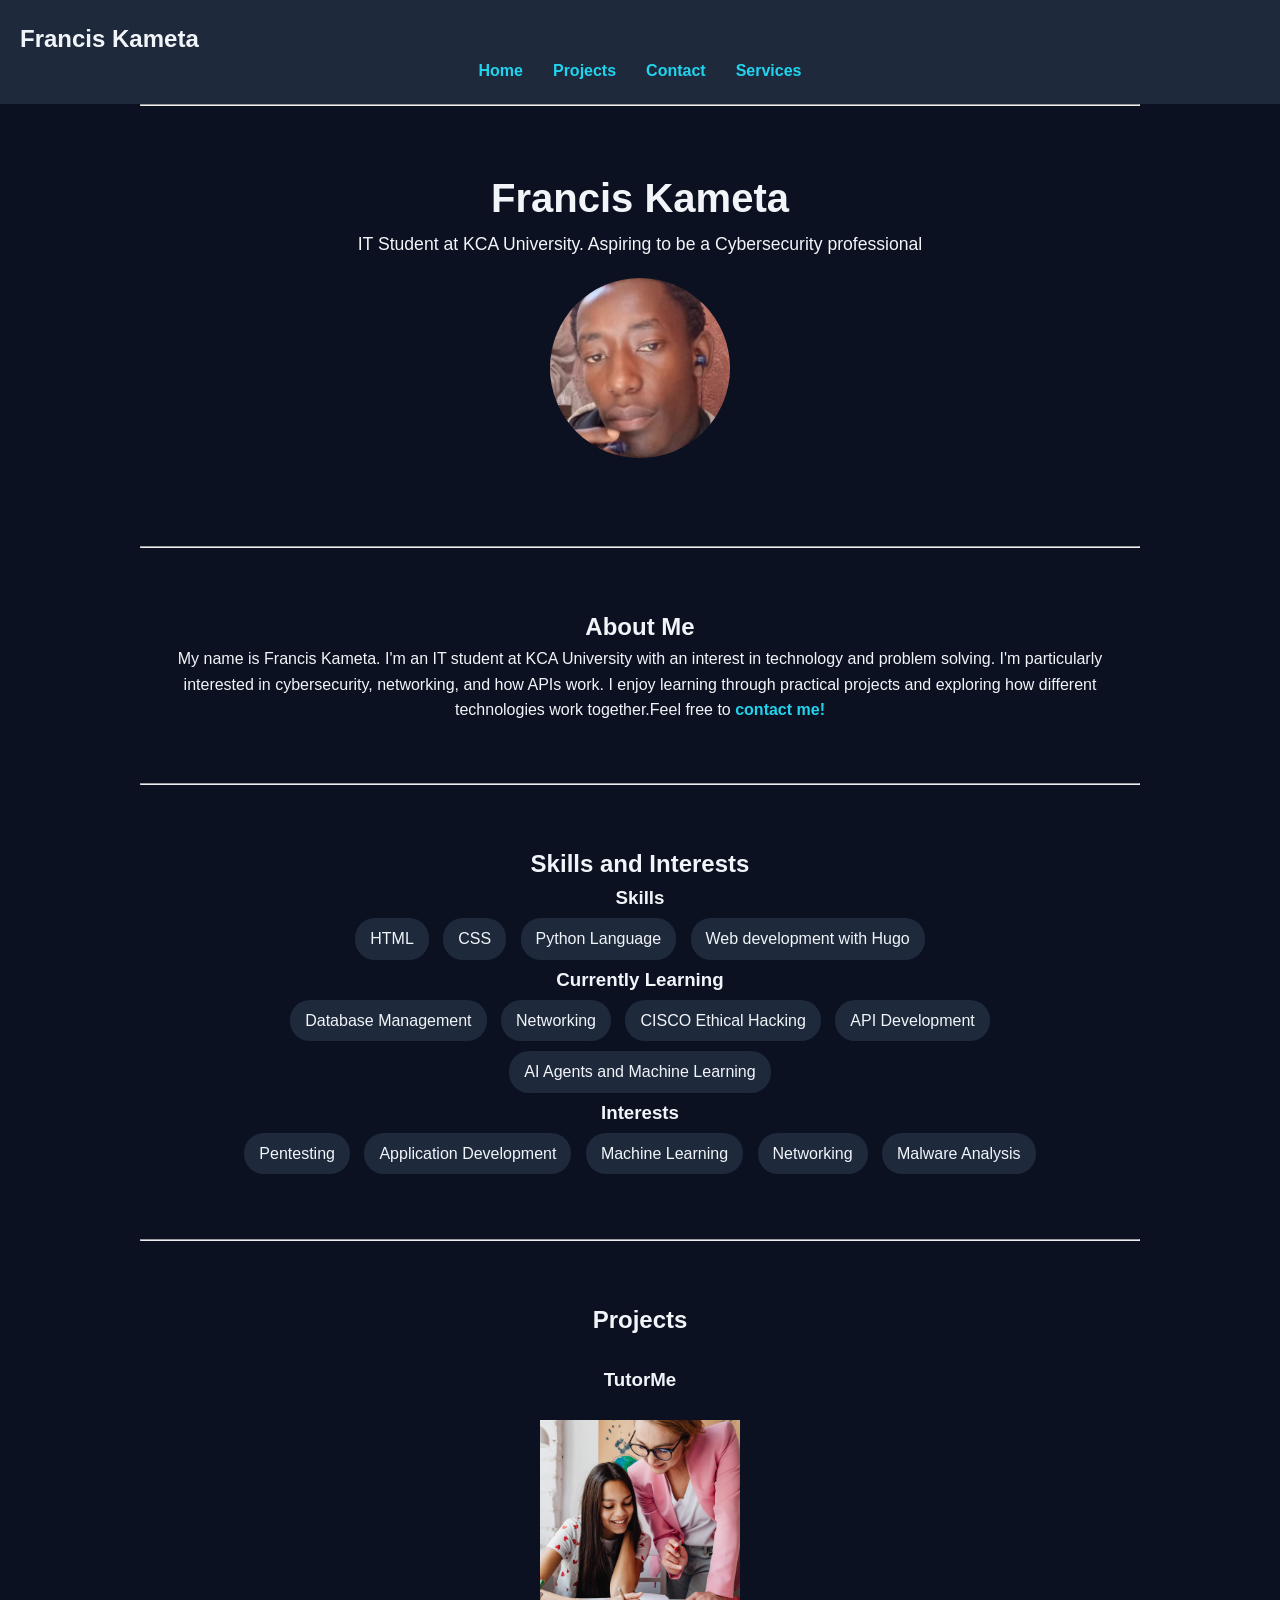
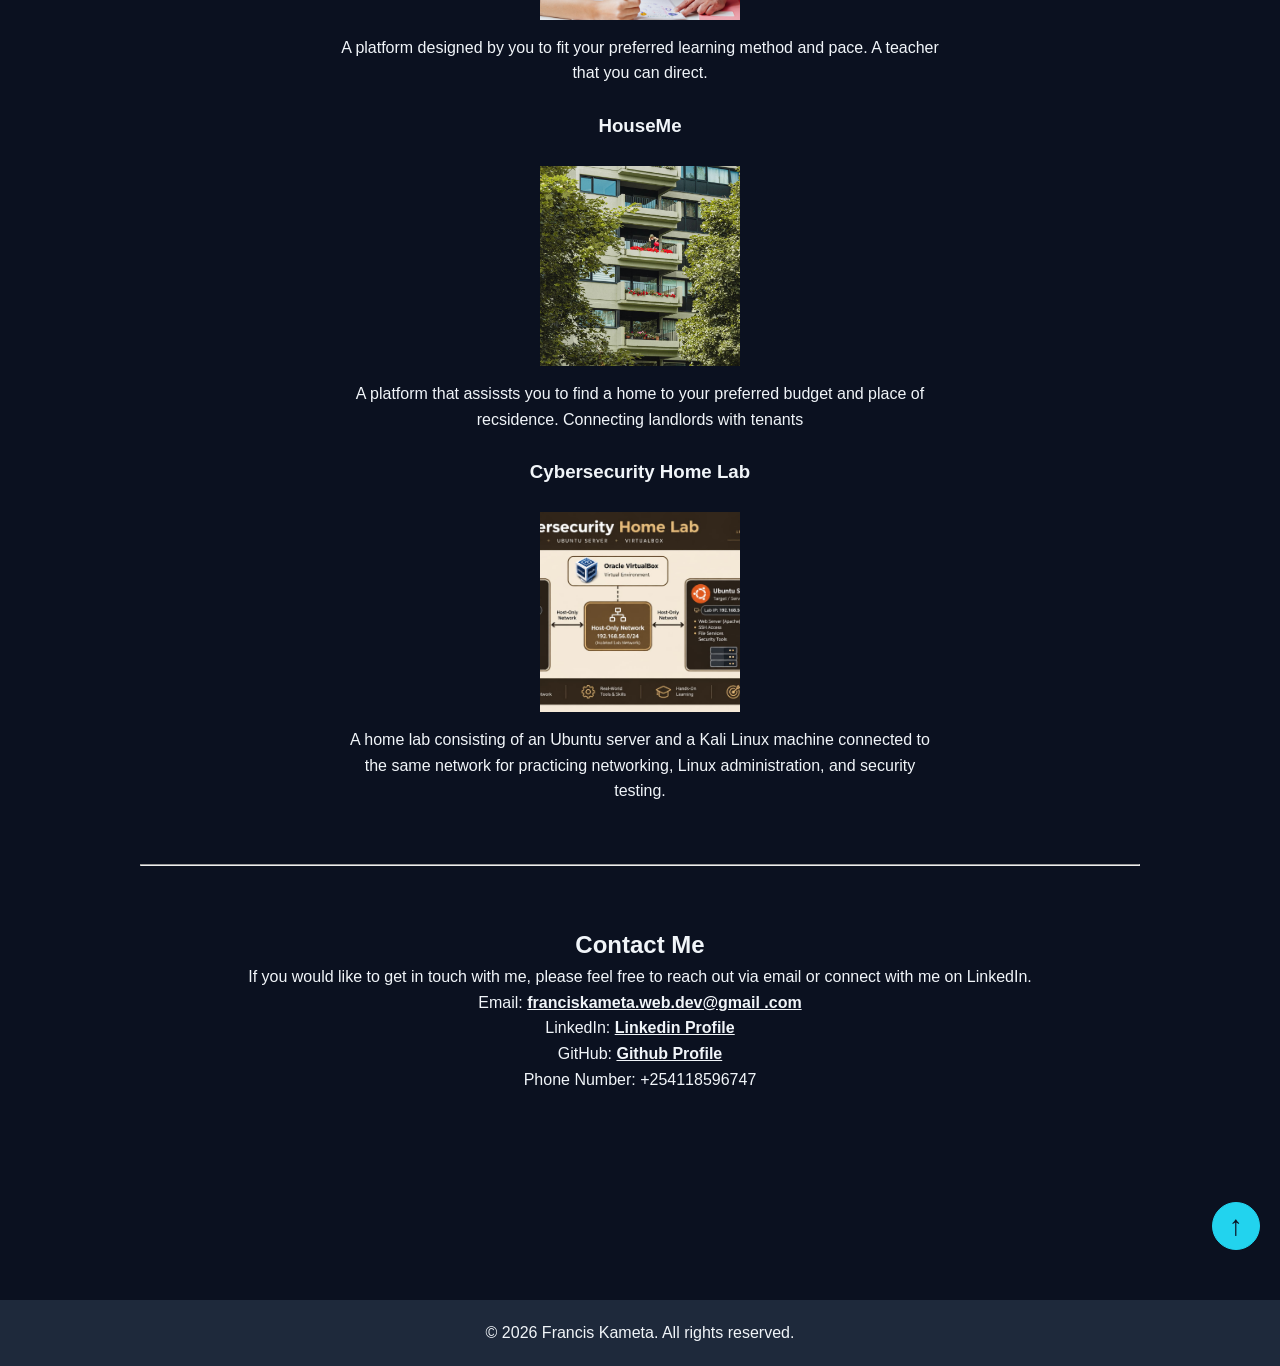
==== commit 41e4e61f: "Udate on the color in the css folder" ====
--- a/index.html
+++ b/index.html
@@ -6,7 +6,7 @@
         <meta name="viewport" content="width=device-width, initial-scale=1.0">
         <link rel="stylesheet" href="css/styles.css">
     </head>
-    <body>
+    <body id="top">
         <header>
             <h2>Francis Kameta</h2>
             <nav>
@@ -27,7 +27,7 @@
             <hr>
            <section id="about">
             <h2>About Me</h2>
-            <p>My name is Francis Kameta. I'm an IT student at KCA University with an interest in technology and problem solving. I'm particularly interested in cybersecurity, networking, and how APIs work. I enjoy learning through practical projects and exploring how different technologies work together.Feel free to <a href="#contact">contact me!</a></p>
+            <p>My name is Francis Kameta. I'm an IT student at KCA University with an interest in technology and problem solving. I'm particularly interested in cybersecurity, networking, and how APIs work. I enjoy learning through practical projects and exploring how different technologies work together.Feel free to <a href="#contact" id="contact-link">contact me!</a></p>
            </section>
            <hr>
            <section id="skills">
@@ -45,14 +45,15 @@
                 <li>Networking</li>
                 <li>CISCO Ethical Hacking</li>
                 <li>API Development</li>
+                <li>AI Agents and Machine Learning</li>
             </ul>
             <h3>Interests</h3>
             <ul>
                 <li>Pentesting</li>
                 <li>Application Development</li>
                 <li>Machine Learning</li>
-                <li>Music</li>
-                <li>Basketball</li>
+                <li>Networking</li>
+                <li>Malware Analysis</li>
             </ul>
            </section>
            <hr>
@@ -94,6 +95,11 @@
            </section>
 
         </main>
+        
+<div class="page-navigation">
+    <a href="#top" class="back-to-top" aria-label="Back to top" title="Back to top" style="margin-left: auto;">↑</a>
+</div>
+
         <footer>
             <p>&copy; 2026 Francis Kameta. All rights reserved.</p>
         </footer>
--- a/css/styles.css
+++ b/css/styles.css
@@ -1,5 +1,15 @@
+:root {
+    --bg-main: #0B1120;
+    --bg-panel: #1E293B;
+    --accent-cyan: #22D3EE;
+    --accent-violet: #A78BFA;
+    --text-main: #F1F5F9;
+    --text-muted: #CBD5E1;
+    --border-color: #334155;
+}
+
 header h2 {
-    color: wheat;
+    color: var(--text-main);
     font-weight: bold;
 }
 
@@ -10,15 +20,15 @@
 }
 
 body {
-    background-color: #F4EBDD;
+    background-color: var(--bg-main);
     font-family:Arial, sans-serif;
-    color: #291c15;
+    color: var(--text-main);
     line-height: 1.6;
 
 }
 
 header {
-    background-color: #241812;
+    background-color: var(--bg-panel);
     padding: 20px;
 }
 
@@ -30,13 +40,13 @@
 }
 
 nav a {
-    color: #F4EBDD;
+    color: var(--accent-cyan);
     text-decoration: none;
     font-weight: bold;
 }
 
 nav a:hover {
-    color: #C9A15A;
+    color: var(--accent-violet);
 }
 
 main {
@@ -62,11 +72,12 @@
 
 #hero h1{
     font-size: 2.5rem;
-    color: #5A3825;
+    color: var(--text-main);
 }
 
 #hero p{
     font-size: 1.1rem;
+    color: var(--text-main);
 }
 
 #about {
@@ -79,8 +90,8 @@
 
 #skills li{
     display: inline-block;
-    background-color: #5A3825;
-    color: #F4EBDD;
+    background-color: var(--bg-panel);
+    color: var(--text-main);
     padding: 8px 15px;
     margin: 5px;
     border-radius: 20px;
@@ -91,17 +102,17 @@
 }
 
 #contact a {
-    color: #5A3825;
+    color: var(--white);
     font-weight: bold;
 }
 
 #contact a:hover {
-    color: #C9A15A;
+    color: var(--champagne-gold);
 }
 
 footer {
-    background-color: #241812;
-    color: #F4EBDD;
+    background-color: var(--bg-panel);
+    color: var(--text-main);
     text-align: center;
     padding: 20px;
 }
@@ -123,7 +134,7 @@
 }
 
 #projects h3 {
-    color: #5A3825;
+    color: var(--white);
     margin: 25px 0;
 }
 
@@ -157,21 +168,23 @@
 
 div.progress-bar {
     width: 100%;
-    background-color: #8A6348;
+    background-color: var(--bg-panel);
     border-radius: 20px;
     height: 25px;
-}
-
-.progress{
+    border: 2px solid var(--border-color);
+    overflow: hidden;
+}
+
+.progress {
     height: 100%;
     border-radius: 20px;
-    background-color: #C9A15A;
+    background-color: var(--accent-cyan);
 }
 
 .html-progress {
     width: 70%;
 }
-    
+
 .css-progress {
     width: 60%;
 }
@@ -189,10 +202,20 @@
 }
 
 .project-card {
-    background-color: #ffffff;
+    background-color: var(--bg-panel);
     padding: 20px;
     border-radius: 10px;
     box-shadow: 10px 10px 10px rgba(36, 24, 18, 0.30);
+}
+
+.project-card {
+    border: 1px solid var(--border-color);
+    transition: transform 0.3s ease, border-color 0.3s ease;
+}
+
+.project-card:hover {
+    transform: translateY(-5px);
+    border-color: var(--accent-cyan);
 }
 
 .project-card img{
@@ -203,21 +226,21 @@
 }
 
 .project-card h3{
-    color:#5A3825;
+    color: var(--text-main);
     margin-bottom: 10px;
 }
 
 .project-card p{
     margin-bottom: 20px;
     margin-top: 10px;
-    color: #241812;
+    color: var(--text-main);
 }
 
 .project-card li {
     display: inline-block;
-    background-color: #C9A15A;
-    font-weight: bold;
-    color: #5A3825;
+    background-color: var(--chocolate);
+    font-weight: bold;
+    color: var(--white);
     padding: 5px 10px;
     border-radius: 5px;
     margin-left : 5px;
@@ -232,19 +255,20 @@
 .project-status {
     margin-top: 15px;
     font-weight: bold;
-    background-color: #5A3825;
-    color: #C9A15A;
+    background-color: var(--chocolate);
+    color: var(--champagne-gold);
     padding: 5px 10px;
     border-radius: 20px;
     display: inline-block;
 }
 
 #contactForm {
-    background-color: #ffffff;
+    background-color: var(--bg-panel);
     padding: 30px;
     margin-top: 25px;
+    border: 1px solid var(--border-color);
     border-radius: 10px;
-    box-shadow: 10px 10px 10px rgba(36, 24, 18, 0.30);
+    box-shadow: 0 8px 24px rgba(0, 0, 0, 0.25);
     text-align: left;
 }
 
@@ -253,17 +277,17 @@
     margin-top: 15px;
     margin-bottom: 5px;
     font-weight: bold;
-    color: #5A3825;
+    color: var(--text-main);
 }
 
 #contactForm input,
 #contactForm textarea {
     width: 100%;
     padding: 12px;
-    border: 1px solid #8A6348;
+    border: 1px solid var(--border-color);
     border-radius: 6px;
-    background-color: #F4EBDD;
-    color: #291c15;
+    background-color: var(--bg-main);
+    color: var(--text-main);
     font-family: Arial, sans-serif;
     font-size: 16px;
 }
@@ -275,14 +299,14 @@
 
 #contactForm input:focus,
 #contactForm textarea:focus {
-    outline: none;
-    border: 2px solid #C9A15A;
+    outline: 2px solid var(--accent-cyan);
+    outline-offset: 2px;
 }
 
 #contactForm button {
     margin-top: 20px;
-    background-color: #5A3825;
-    color: #F4EBDD;
+    background-color: var(--accent-cyan);
+    color: var(--bg-main);
     border: none;
     padding: 12px 22px;
     border-radius: 6px;
@@ -291,19 +315,25 @@
 }
 
 #contactForm button:hover {
-    background-color: #C9A15A;
-    color: #291c15;
+    background-color: var(--accent-violet);
+    color: var(--bg-main);
 }
 
 #formMessage {
     margin-top: 15px;
     font-weight: bold;
+    color: var(--text-main);
+}
+
+#formMessage {
+    margin-top: 15px;
+    font-weight: bold;
 }
 
 button {
     margin-top: 20px;
-    background-color: #5A3825;
-    color: #F4EBDD;
+    background-color: var(--accent-cyan);
+    color: var(--bg-main);
     border: none;
     padding: 12px 22px;
     border-radius: 6px;
@@ -313,6 +343,68 @@
 }
 
 button:hover {
-    background-color: #C9A15A;
-    color: #291c15;
+    background-color: var(--accent-violet);
+    color: var(--bg-main);
+}
+
+.page-navigation {
+    display: flex;
+    justify-content: space-between;
+    align-items: center;
+    width: 100%;
+    padding: 20px;
+    margin: 30px 0;
+}
+
+.home-page {
+    display: inline-block;
+    background-color: var(--accent-cyan);
+    color: var(--bg-main);
+    text-decoration: none;
+    font-weight: bold;
+    padding: 12px 22px;
+    border-radius: 8px;
+    border: 1px solid var(--accent-cyan);
+    transition: all 0.3s ease;
+}
+
+.home-page:hover {
+    background-color: var(--accent-violet);
+    border-color: var(--accent-violet);
+    color: var(--bg-main);
+    transform: translateY(-3px);
+}
+
+.back-to-top {
+    display: flex;
+    align-items: center;
+    justify-content: center;
+    width: 48px;
+    height: 48px;
+    border-radius: 50%;
+    background-color: var(--accent-cyan);
+    color: var(--bg-main);
+    border: 1px solid var(--accent-cyan);
+    text-decoration: none;
+    font-size: 28px;
+    font-weight: bold;
+    line-height: 1;
+    transition: all 0.3s ease;
+}
+
+.back-to-top:hover {
+    background-color: var(--accent-violet);
+    border-color: var(--accent-violet);
+    color: var(--bg-main);
+    transform: translateY(-4px);
+}
+
+#contact-link {
+    color: var(--accent-cyan);
+    text-decoration: none;
+    font-weight: bold;
+}
+
+#contact-link:hover {
+    color: var(--accent-violet);
 }
